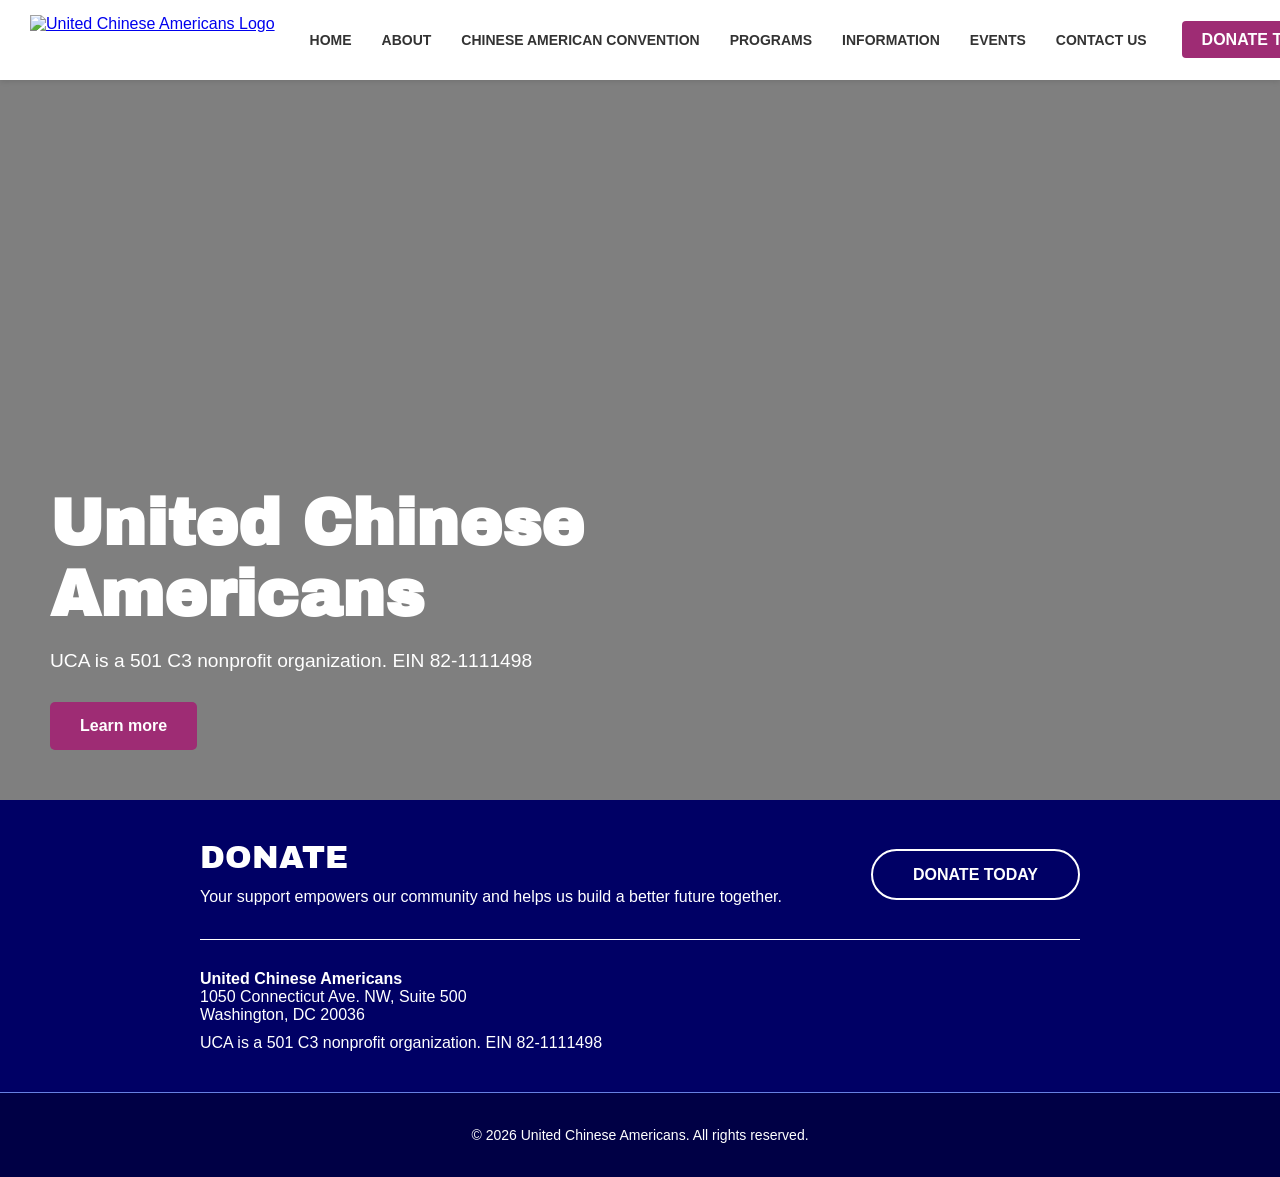
==== index.html @ 25ea4ac3 "finised header and footer" ====
<!DOCTYPE html>
<html lang="en">

<head>
    <meta charset="UTF-8">
    <meta name="viewport" content="width=device-width, initial-scale=1.0">
    <title>United Chinese Americans</title>
    <link rel="stylesheet" href="styles/shared.css">
    <link rel="stylesheet" href="styles/index.css">
    <script defer src="scripts/shared.js"></script>
    <script defer src="scripts/index.js"></script>
    <!-- Google Fonts -->
    <link rel="preconnect" href="https://fonts.googleapis.com">
    <link rel="preconnect" href="https://fonts.gstatic.com" crossorigin>
    <link href="https://fonts.googleapis.com/css2?family=Archivo+Black&family=Great+Vibes&display=swap"
        rel="stylesheet">
</head>

<body>

    <!-- Header will be loaded here -->
    <div id="header-placeholder"></div>

    <main>
        <section class="hero-section">
            <div class="hero-overlay"></div>
            <div class="hero-content">
                <h1>United Chinese Americans</h1>
                <p>UCA is a 501 C3 nonprofit organization. EIN 82-1111498</p>
                <a href="about.html" class="hero-btn">Learn more</a>
            </div>
        </section>
    </main>

    <!-- Footer will be loaded here -->
    <div id="footer-placeholder"></div>

</body>

</html>
---- styles/shared.css ----
/* General Reset */
body {
    margin: 0;
    font-family: 'Segoe UI', Tahoma, Geneva, Verdana, sans-serif;
}

/* Header Layout */
.site-header {
    display: flex;
    justify-content: space-between;
    align-items: center;
    padding: 15px 30px;
    background-color: #ffffff;
    box-shadow: 0 2px 5px rgba(0,0,0,0.1);
    white-space: nowrap;
    position: relative;
    z-index: 1000;
}

/* Left: Logo */
.header-left {
    flex: 0 0 auto;
}

.logo-img {
    height: 50px; /* Adjust based on actual logo aspect ratio */
    width: auto;
    display: block;
}

/* Center: Navigation */
.header-center {
    flex: 1 1 auto;
    display: flex;
    justify-content: center;
    padding: 0 20px;
    align-items: center;
}

.main-nav {
    display: flex;
    align-items: center;
}

/* Top-level Navigation Links */
.main-nav > a,
.dropdown > a {
    text-decoration: none;
    color: #333;
    font-weight: 600;
    font-size: 14px;
    margin: 0 15px;
    transition: color 0.3s ease;
    display: inline-block;
}

.main-nav > a:hover,
.dropdown > a:hover {
    color: #0056b3;
}

/* Dropdown Menu Styles */
.dropdown {
    position: relative;
    display: flex;
    align-items: center;
    height: 100%;
}

.dropdown-content {
    display: none;
    position: absolute;
    background-color: #ffffff;
    min-width: 220px;
    box-shadow: 0px 8px 16px 0px rgba(0,0,0,0.2);
    z-index: 1001;
    top: 100%;
    left: 0;
    border-top: 3px solid #9e2c74;
    text-align: left;
}

.dropdown:hover .dropdown-content {
    display: block;
}

.dropdown-content a {
    color: #333;
    padding: 12px 16px;
    text-decoration: none;
    display: block;
    margin: 0;
    font-weight: normal;
    font-size: 14px;
    border-bottom: 1px solid #f1f1f1;
}

.dropdown-content a:hover {
    background-color: #f9f9f9;
    color: #9e2c74;
}

/* Ensure the parent link in dropdown maintains hover state if needed */
.dropdown:hover > a {
    color: #0056b3;
}

/* Dropdown Toggle Arrow (Hidden on Desktop) */
.dropdown-toggle {
    display: none;
}

/* Right: Donate Button */
.header-right {
    flex: 0 0 auto;
}

.donate-btn {
    background-color: #9e2c74;
    color: white;
    padding: 10px 20px;
    text-decoration: none;
    border-radius: 4px;
    font-weight: bold;
    transition: background-color 0.3s ease;
}

.donate-btn:hover {
    background-color: 9e2c74;
}

/* Footer Styles */
.site-footer {
    width: 100%;
    color: #ffffff;
}

/* Part 1: Donate Section */
.footer-top {
    background-color: #000065; /* Theme Dark Blue */
    padding: 40px 200px;
    display: block;
}

.footer-cta {
    display: flex;
    justify-content: space-between;
    align-items: center;
}

.footer-content-left h3 {
    margin-top: 0;
    font-size: 32px;
    text-transform: uppercase;
    margin-bottom: 10px;
    font-family: "Archivo Black", sans-serif;
    font-weight: 400;
}

.footer-content-left p {
    margin: 0;
    font-size: 16px;
    max-width: 600px;
    line-height: 1.5;
}

.footer-donate-btn {
    background-color: transparent;
    border: 2px solid #ffffff;
    color: #ffffff;
    padding: 15px 40px;
    text-decoration: none;
    font-weight: bold;
    border-radius: 40px;
    transition: all 0.3s ease;
}

.footer-donate-btn:hover {
    background-color: #9e2c74;
    border-color: #9e2c74;
}

/* Part 2: Bottom Section */
.footer-bottom {
    background-color: #000045; /* Slightly darker shade for contrast */
    padding: 20px;
    text-align: center;
    font-size: 14px;
    border-top: 1px solid #6780e1; /* Theme Light Blue border */
}

/* Hamburger Menu Icon */
.hamburger {
    display: none;
    cursor: pointer;
    flex-direction: column;
    justify-content: space-between;
    width: 30px;
    height: 21px;
    z-index: 2000;
    margin-left: 15px;
}

.hamburger .bar {
    height: 3px;
    width: 100%;
    background-color: #333;
    border-radius: 3px;
    transition: all 0.3s ease;
}

/* Mobile Responsive Styles */
@media (max-width: 992px) {
    .hamburger {
        display: flex;
    }

    .header-center {
        position: fixed;
        top: 0;
        right: -100%; /* Hidden by default */
        width: 70%;
        height: 100vh;
        background-color: rgba(255, 255, 255, 0.85); /* Half-transparent */
        backdrop-filter: blur(10px); /* Blur effect */
        -webkit-backdrop-filter: blur(10px);
        flex-direction: column;
        justify-content: flex-start;
        padding-top: 80px;
        transition: right 0.3s ease-in-out;
        box-shadow: -2px 0 10px rgba(0,0,0,0.1);
        z-index: 1500;
        overflow-y: auto;
    }

    .header-center.active {
        right: 0; /* Slide in */
    }

    .main-nav {
        flex-direction: column;
        align-items: flex-start;
        width: 100%;
    }

    .main-nav > a, 
    .dropdown {
        width: 100%;
        margin: 0;
        padding: 15px 20px;
        border-bottom: 1px solid #eee;
        box-sizing: border-box;
    }

    .dropdown {
        flex-direction: column;
        align-items: flex-start;
        height: auto;
    }

    .dropdown-content {
        position: relative;
        box-shadow: none;
        border-top: none;
        background-color: transparent;
        padding-left: 20px;
        width: 100%;
        margin-top: 0;
        top: 0;
        left: 0;
    }

    /* Hamburger Animation */
    .hamburger.active .bar:nth-child(1) { transform: translateY(9px) rotate(45deg); }
    .hamburger.active .bar:nth-child(2) { opacity: 0; }
    .hamburger.active .bar:nth-child(3) { transform: translateY(-9px) rotate(-45deg); }

    /* Mobile Dropdown Toggles */
    .dropdown-toggle {
        display: block;
        position: absolute;
        right: 20px;
        top: 15px;
        cursor: pointer;
        font-size: 14px;
        color: #333;
        transition: transform 0.3s ease;
        line-height: 1;
    }

    .dropdown.active .dropdown-toggle {
        transform: rotate(90deg);
    }

    /* Override hover behavior on mobile */
    .dropdown:hover .dropdown-content {
        display: none;
    }

    .dropdown.active .dropdown-content {
        display: block;
    }

    /* Mobile Footer */
    .footer-top {
        padding: 40px 20px;
    }

    .footer-cta {
        flex-direction: column;
        text-align: center;
        gap: 20px;
    }
}
---- styles/index.css ----
/* Hero Section */
.hero-section {
    position: relative;
    width: 100%;
    height: 80vh;
    min-height: 500px;
    background-image: url('https://storage.googleapis.com/objects.ucausa.org/index/covor1.png');
    background-size: cover;
    background-position: center;
    display: flex;
    align-items: flex-end;
    justify-content: flex-start;
    color: #ffffff;
}

.hero-overlay {
    position: absolute;
    top: 0;
    left: 0;
    width: 100%;
    height: 100%;
    background-color: rgba(0, 0, 0, 0.5);
    z-index: 1;
}

.hero-content {
    position: relative;
    z-index: 2;
    padding: 50px;
    max-width: 800px;
}

.hero-content h1 {
    font-family: "Archivo Black", sans-serif;
    font-size: 4rem;
    margin: 0 0 20px 0;
    line-height: 1.1;
}

.hero-content p {
    font-size: 1.2rem;
    margin-bottom: 30px;
}

.hero-btn {
    display: inline-block;
    background-color: #9e2c74;
    color: #ffffff;
    padding: 15px 30px;
    text-decoration: none;
    font-weight: bold;
    border-radius: 5px;
    transition: background-color 0.3s ease;
}

.hero-btn:hover {
    background-color: #7a225a;
}

/* Mobile Responsive Hero */
@media (max-width: 768px) {
    .hero-section {
        height: 60vh;
        min-height: 400px;
    }

    .hero-content h1 {
        font-size: 2.5rem;
    }
}
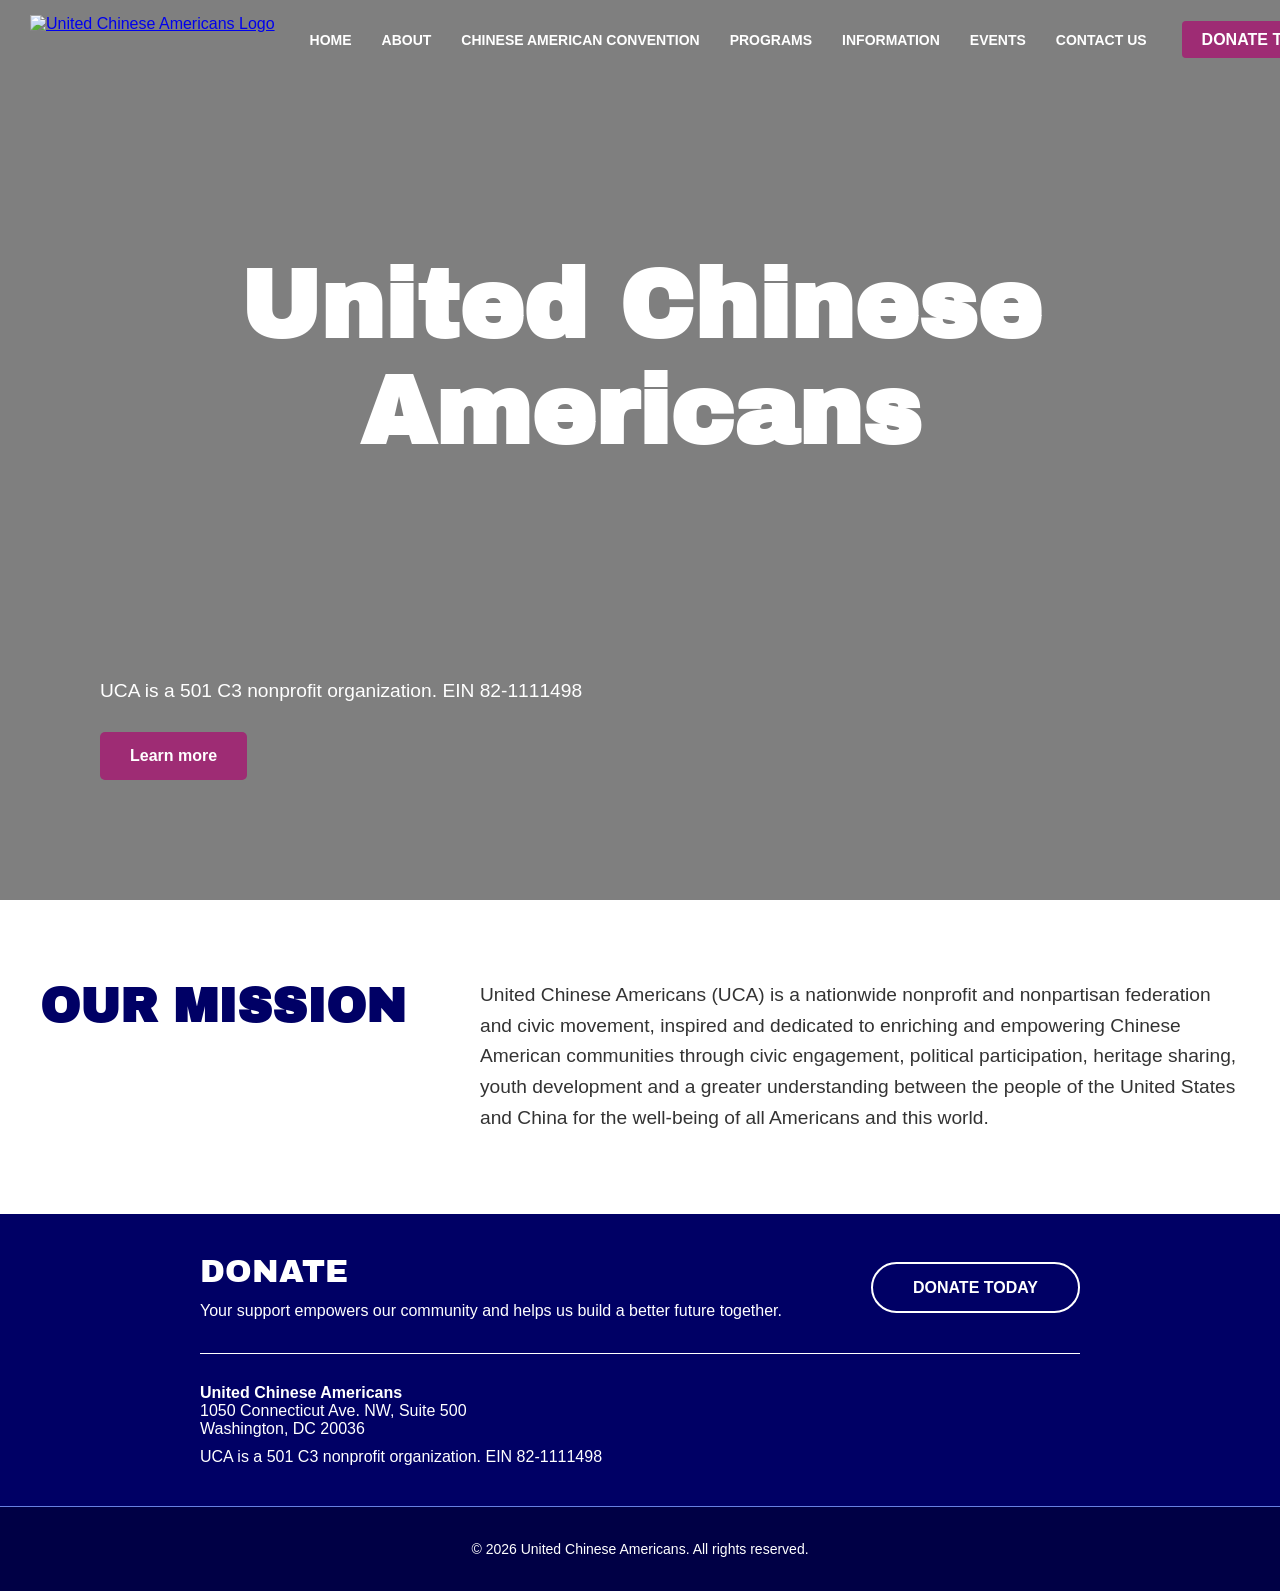
==== commit e37f6ade: "convention2026" ====
--- a/index.html
+++ b/index.html
@@ -5,6 +5,7 @@
     <meta charset="UTF-8">
     <meta name="viewport" content="width=device-width, initial-scale=1.0">
     <title>United Chinese Americans</title>
+    <link rel="icon" href="https://storage.googleapis.com/objects.ucausa.org/logo/logo.png" type="image/png">
     <link rel="stylesheet" href="styles/shared.css">
     <link rel="stylesheet" href="styles/index.css">
     <script defer src="scripts/shared.js"></script>
@@ -24,10 +25,27 @@
     <main>
         <section class="hero-section">
             <div class="hero-overlay"></div>
-            <div class="hero-content">
+            <div class="hero-center-title">
                 <h1>United Chinese Americans</h1>
+            </div>
+            <div class="hero-bottom-content">
                 <p>UCA is a 501 C3 nonprofit organization. EIN 82-1111498</p>
                 <a href="about.html" class="hero-btn">Learn more</a>
+            </div>
+        </section>
+
+        <section class="mission-section">
+            <div class="mission-container">
+                <div class="mission-left">
+                    <h2>Our Mission</h2>
+                </div>
+                <div class="mission-right">
+                    <p>United Chinese Americans (UCA) is a nationwide nonprofit and nonpartisan federation and civic
+                        movement, inspired and dedicated to enriching and empowering Chinese American communities
+                        through civic engagement, political participation, heritage sharing, youth development and a
+                        greater understanding between the people of the United States and China for the well-being of
+                        all Americans and this world.</p>
+                </div>
             </div>
         </section>
     </main>
--- a/styles/shared.css
+++ b/styles/shared.css
@@ -10,11 +10,22 @@
     justify-content: space-between;
     align-items: center;
     padding: 15px 30px;
+    background-color: transparent;
+    white-space: nowrap;
+    position: fixed;
+    top: 0;
+    left: 0;
+    width: 100%;
+    box-sizing: border-box;
+    transition: background-color 0.3s ease, box-shadow 0.3s ease;
+    z-index: 1000;
+}
+
+/* Header Scrolled/Hover State */
+.site-header.scrolled,
+.site-header:hover {
     background-color: #ffffff;
     box-shadow: 0 2px 5px rgba(0,0,0,0.1);
-    white-space: nowrap;
-    position: relative;
-    z-index: 1000;
 }
 
 /* Left: Logo */
@@ -46,12 +57,19 @@
 .main-nav > a,
 .dropdown > a {
     text-decoration: none;
-    color: #333;
+    color: #ffffff;
     font-weight: 600;
     font-size: 14px;
     margin: 0 15px;
     transition: color 0.3s ease;
     display: inline-block;
+}
+
+.site-header.scrolled .main-nav > a,
+.site-header.scrolled .dropdown > a,
+.site-header:hover .main-nav > a,
+.site-header:hover .dropdown > a {
+    color: #333;
 }
 
 .main-nav > a:hover,
@@ -204,9 +222,14 @@
 .hamburger .bar {
     height: 3px;
     width: 100%;
-    background-color: #333;
+    background-color: #ffffff;
     border-radius: 3px;
     transition: all 0.3s ease;
+}
+
+.site-header.scrolled .hamburger .bar,
+.site-header:hover .hamburger .bar {
+    background-color: #333;
 }
 
 /* Mobile Responsive Styles */
@@ -252,6 +275,11 @@
         box-sizing: border-box;
     }
 
+    .main-nav > a,
+    .dropdown > a {
+        color: #333;
+    }
+
     .dropdown {
         flex-direction: column;
         align-items: flex-start;
--- a/styles/index.css
+++ b/styles/index.css
@@ -2,14 +2,11 @@
 .hero-section {
     position: relative;
     width: 100%;
-    height: 80vh;
+    height: 100vh;
     min-height: 500px;
     background-image: url('https://storage.googleapis.com/objects.ucausa.org/index/covor1.png');
     background-size: cover;
     background-position: center;
-    display: flex;
-    align-items: flex-end;
-    justify-content: flex-start;
     color: #ffffff;
 }
 
@@ -23,21 +20,35 @@
     z-index: 1;
 }
 
-.hero-content {
-    position: relative;
+.hero-center-title {
+    position: absolute;
+    top: 40%;
+    left: 50%;
+    transform: translate(-50%, -50%);
     z-index: 2;
-    padding: 50px;
-    max-width: 800px;
+    text-align: center;
+    width: 100%;
+    padding: 0 20px;
+    box-sizing: border-box;
 }
 
-.hero-content h1 {
+.hero-center-title h1 {
     font-family: "Archivo Black", sans-serif;
-    font-size: 4rem;
-    margin: 0 0 20px 0;
+    font-size: 6rem;
+    margin: 0;
     line-height: 1.1;
 }
 
-.hero-content p {
+.hero-bottom-content {
+    position: absolute;
+    bottom: 120px;
+    left: 100px;
+    z-index: 2;
+    text-align: left;
+    max-width: 600px;
+}
+
+.hero-bottom-content p {
     font-size: 1.2rem;
     margin-bottom: 30px;
 }
@@ -64,7 +75,59 @@
         min-height: 400px;
     }
 
-    .hero-content h1 {
+    .hero-center-title h1 {
         font-size: 2.5rem;
     }
+
+    .hero-bottom-content {
+        bottom: 30px;
+        left: 20px;
+        right: 20px;
+    }
+}
+
+/* Mission Section */
+.mission-section {
+    padding: 80px 20px;
+    background-color: #ffffff;
+}
+
+.mission-container {
+    max-width: 1200px;
+    margin: 0 auto;
+    display: flex;
+    justify-content: space-between;
+    align-items: flex-start;
+    gap: 60px;
+}
+
+.mission-left {
+    flex: 1;
+}
+
+.mission-left h2 {
+    font-family: "Archivo Black", sans-serif;
+    font-size: 3rem;
+    color: #000065;
+    margin: 0;
+    line-height: 1.1;
+    text-transform: uppercase;
+}
+
+.mission-right {
+    flex: 2;
+}
+
+.mission-right p {
+    font-size: 1.2rem;
+    line-height: 1.6;
+    color: #333;
+    margin: 0;
+}
+
+@media (max-width: 768px) {
+    .mission-container {
+        flex-direction: column;
+        gap: 30px;
+    }
 }
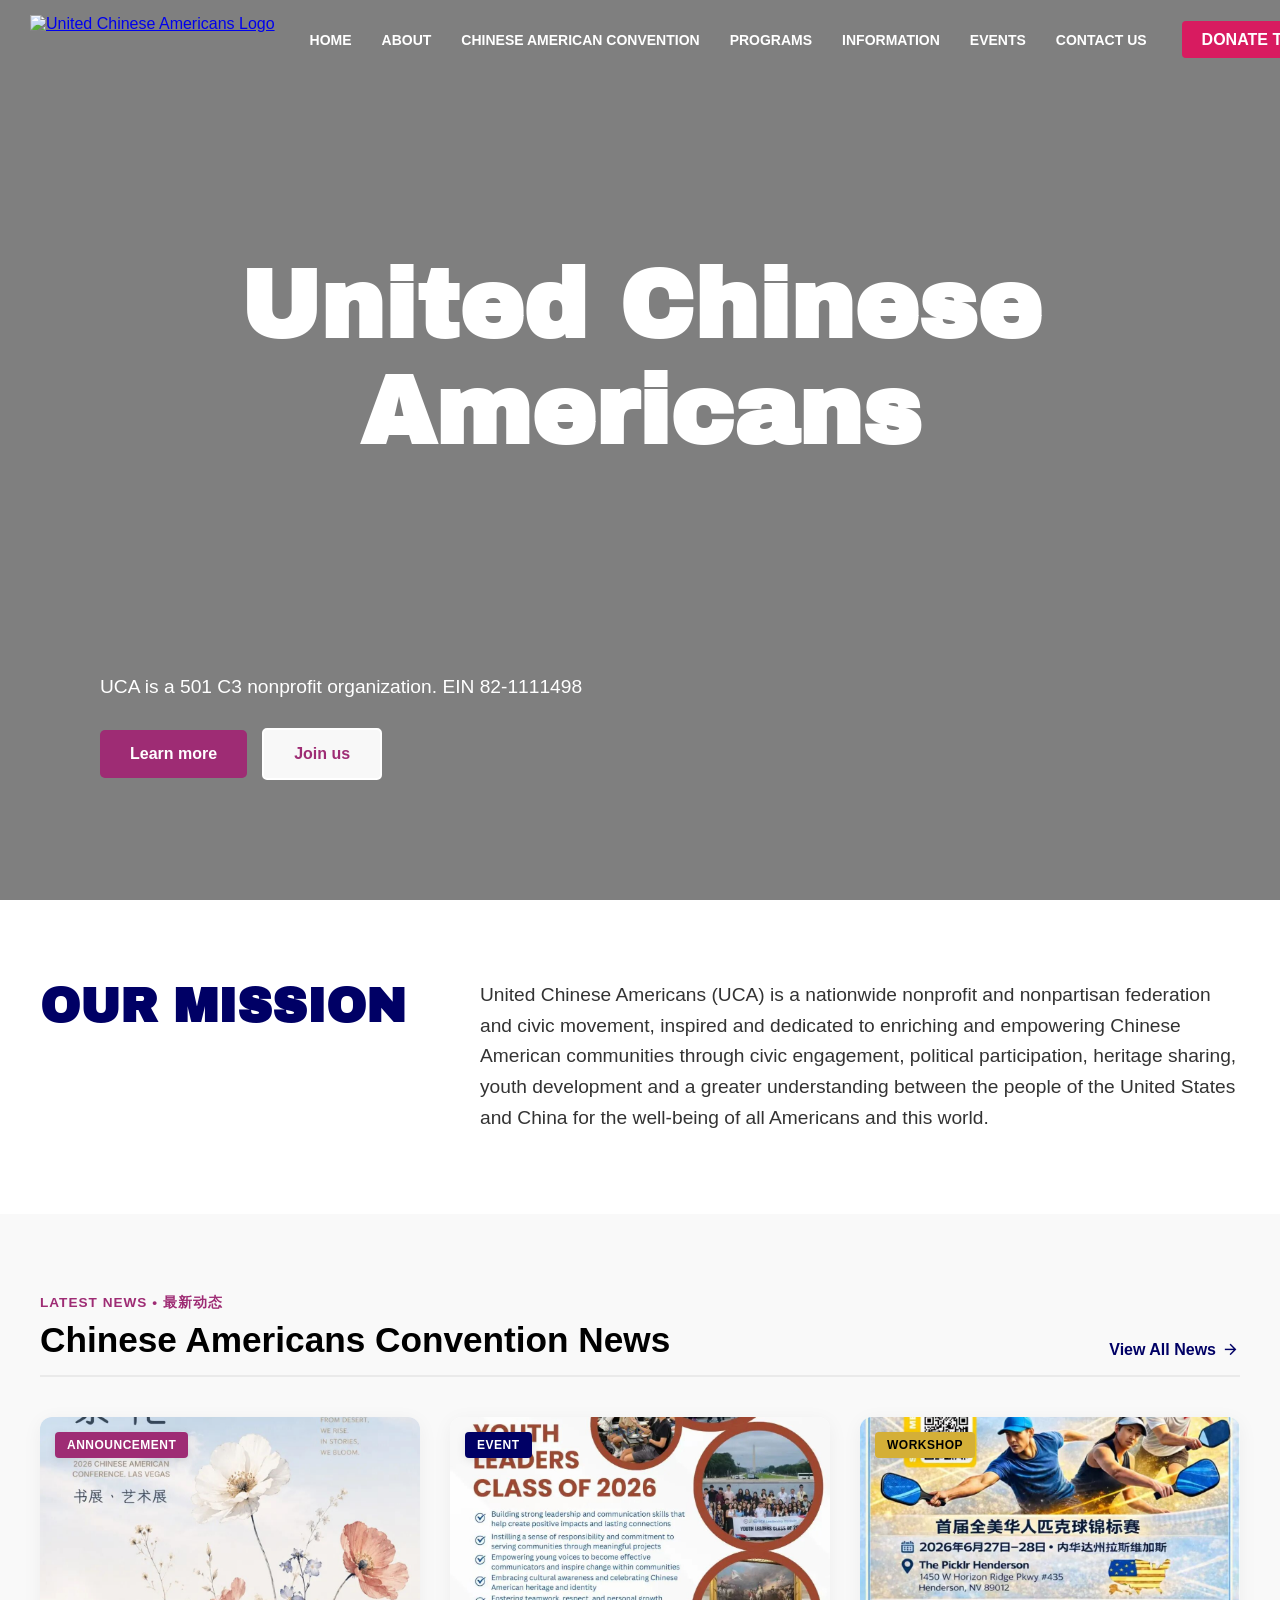
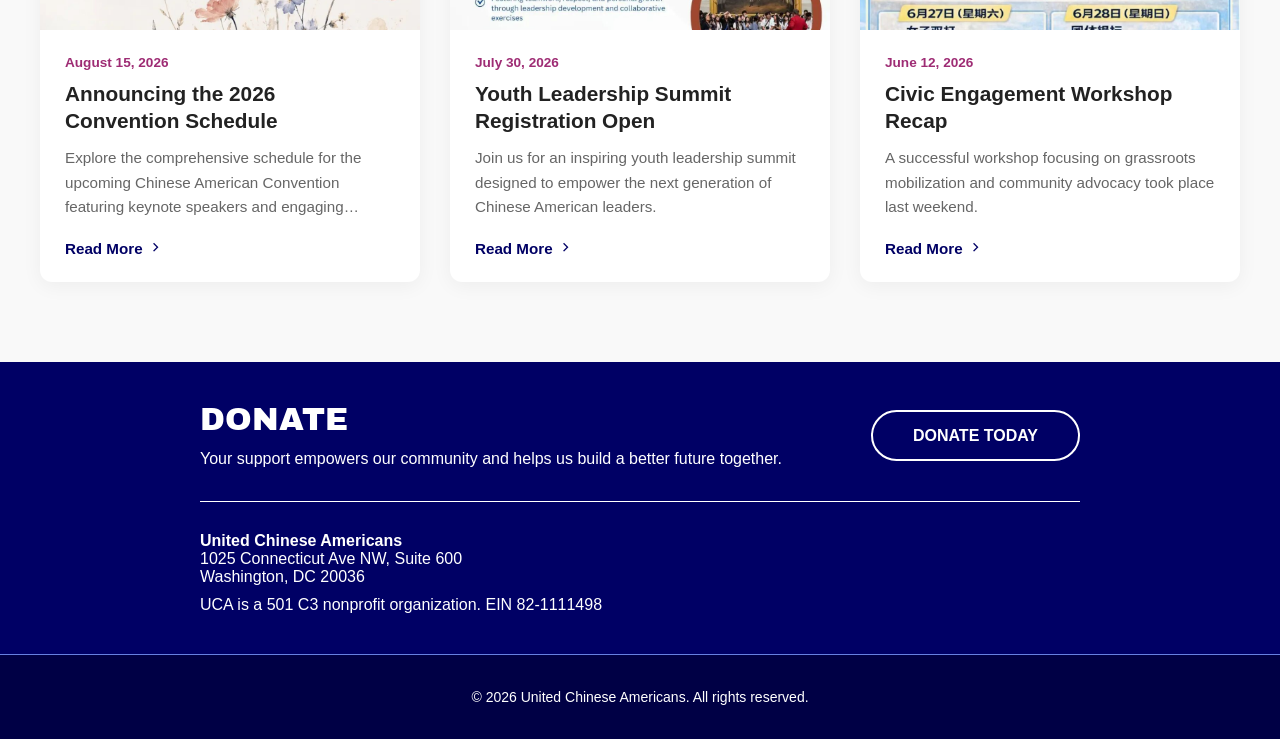
==== commit 0968675e: "team switch" ====
--- a/index.html
+++ b/index.html
@@ -1,58 +1,83 @@
-<!DOCTYPE html>
-<html lang="en">
-
-<head>
-    <meta charset="UTF-8">
-    <meta name="viewport" content="width=device-width, initial-scale=1.0">
-    <title>United Chinese Americans</title>
-    <link rel="icon" href="https://storage.googleapis.com/objects.ucausa.org/logo/logo.png" type="image/png">
-    <link rel="stylesheet" href="styles/shared.css">
-    <link rel="stylesheet" href="styles/index.css">
-    <script defer src="scripts/shared.js"></script>
-    <script defer src="scripts/index.js"></script>
-    <!-- Google Fonts -->
-    <link rel="preconnect" href="https://fonts.googleapis.com">
-    <link rel="preconnect" href="https://fonts.gstatic.com" crossorigin>
-    <link href="https://fonts.googleapis.com/css2?family=Archivo+Black&family=Great+Vibes&display=swap"
-        rel="stylesheet">
-</head>
-
-<body>
-
-    <!-- Header will be loaded here -->
-    <div id="header-placeholder"></div>
-
-    <main>
-        <section class="hero-section">
-            <div class="hero-overlay"></div>
-            <div class="hero-center-title">
-                <h1>United Chinese Americans</h1>
-            </div>
-            <div class="hero-bottom-content">
-                <p>UCA is a 501 C3 nonprofit organization. EIN 82-1111498</p>
-                <a href="about.html" class="hero-btn">Learn more</a>
-            </div>
-        </section>
-
-        <section class="mission-section">
-            <div class="mission-container">
-                <div class="mission-left">
-                    <h2>Our Mission</h2>
-                </div>
-                <div class="mission-right">
-                    <p>United Chinese Americans (UCA) is a nationwide nonprofit and nonpartisan federation and civic
-                        movement, inspired and dedicated to enriching and empowering Chinese American communities
-                        through civic engagement, political participation, heritage sharing, youth development and a
-                        greater understanding between the people of the United States and China for the well-being of
-                        all Americans and this world.</p>
-                </div>
-            </div>
-        </section>
-    </main>
-
-    <!-- Footer will be loaded here -->
-    <div id="footer-placeholder"></div>
-
-</body>
-
+<!DOCTYPE html>
+<html lang="en">
+
+<head>
+    <meta charset="UTF-8">
+    <meta name="viewport" content="width=device-width, initial-scale=1.0">
+    <title>United Chinese Americans</title>
+    <link rel="icon" href="https://storage.googleapis.com/objects.ucausa.org/logo/logo.png" type="image/png">
+    <link rel="stylesheet" href="styles/shared.css">
+    <link rel="stylesheet" href="styles/index.css">
+    <link rel="stylesheet" href="styles/convention_news.css">
+    <script defer src="scripts/shared.js"></script>
+    <script defer src="scripts/index.js"></script>
+    <script defer src="scripts/convention_news.js"></script>
+    <!-- Google Fonts -->
+    <link rel="preconnect" href="https://fonts.googleapis.com">
+    <link rel="preconnect" href="https://fonts.gstatic.com" crossorigin>
+    <link href="https://fonts.googleapis.com/css2?family=Archivo+Black&family=Great+Vibes&display=swap"
+        rel="stylesheet">
+    <link href="https://fonts.googleapis.com/css2?family=Material+Symbols+Outlined:wght,FILL@100..700,0..1&display=swap"
+        rel="stylesheet" />
+</head>
+
+<body>
+
+    <!-- Header will be loaded here -->
+    <div id="header-placeholder"></div>
+
+    <main>
+        <section class="hero-section">
+            <div class="hero-overlay"></div>
+            <div class="hero-center-title">
+                <h1>United Chinese Americans</h1>
+            </div>
+            <div class="hero-bottom-content">
+                <p>UCA is a 501 C3 nonprofit organization. EIN 82-1111498</p>
+                <div class="hero-btn-group">
+                    <a href="about.html" class="hero-btn">Learn more</a>
+                    <a href="join.html" class="hero-btn hero-btn-secondary">Join us</a>
+                </div>
+            </div>
+        </section>
+
+        <section class="mission-section">
+            <div class="mission-container">
+                <div class="mission-left">
+                    <h2>Our Mission</h2>
+                </div>
+                <div class="mission-right">
+                    <p>United Chinese Americans (UCA) is a nationwide nonprofit and nonpartisan federation and civic
+                        movement, inspired and dedicated to enriching and empowering Chinese American communities
+                        through civic engagement, political participation, heritage sharing, youth development and a
+                        greater understanding between the people of the United States and China for the well-being of
+                        all Americans and this world.</p>
+                </div>
+            </div>
+        </section>
+
+        <section class="news-section">
+            <div class="news-container">
+                <div class="news-header">
+                    <div class="header-left">
+                        <span class="eyebrow">LATEST NEWS • 最新动态</span>
+                        <h2>Chinese Americans Convention News</h2>
+                    </div>
+                    <div class="header-right">
+                        <a href="convention_news.html" class="view-all-link">View All News <span
+                                class="material-symbols-outlined">arrow_forward</span></a>
+                    </div>
+                </div>
+                <div class="news-grid" id="news-grid" data-limit="3">
+                    <!-- Cards will be populated dynamically -->
+                </div>
+            </div>
+        </section>
+    </main>
+
+    <!-- Footer will be loaded here -->
+    <div id="footer-placeholder"></div>
+
+</body>
+
 </html>
--- a/styles/shared.css
+++ b/styles/shared.css
@@ -1,342 +1,347 @@
-/* General Reset */
-body {
-    margin: 0;
-    font-family: 'Segoe UI', Tahoma, Geneva, Verdana, sans-serif;
-}
-
-/* Header Layout */
-.site-header {
-    display: flex;
-    justify-content: space-between;
-    align-items: center;
-    padding: 15px 30px;
-    background-color: transparent;
-    white-space: nowrap;
-    position: fixed;
-    top: 0;
-    left: 0;
-    width: 100%;
-    box-sizing: border-box;
-    transition: background-color 0.3s ease, box-shadow 0.3s ease;
-    z-index: 1000;
-}
-
-/* Header Scrolled/Hover State */
-.site-header.scrolled,
-.site-header:hover {
-    background-color: #ffffff;
-    box-shadow: 0 2px 5px rgba(0,0,0,0.1);
-}
-
-/* Left: Logo */
-.header-left {
-    flex: 0 0 auto;
-}
-
-.logo-img {
-    height: 50px; /* Adjust based on actual logo aspect ratio */
-    width: auto;
-    display: block;
-}
-
-/* Center: Navigation */
-.header-center {
-    flex: 1 1 auto;
-    display: flex;
-    justify-content: center;
-    padding: 0 20px;
-    align-items: center;
-}
-
-.main-nav {
-    display: flex;
-    align-items: center;
-}
-
-/* Top-level Navigation Links */
-.main-nav > a,
-.dropdown > a {
-    text-decoration: none;
-    color: #ffffff;
-    font-weight: 600;
-    font-size: 14px;
-    margin: 0 15px;
-    transition: color 0.3s ease;
-    display: inline-block;
-}
-
-.site-header.scrolled .main-nav > a,
-.site-header.scrolled .dropdown > a,
-.site-header:hover .main-nav > a,
-.site-header:hover .dropdown > a {
-    color: #333;
-}
-
-.main-nav > a:hover,
-.dropdown > a:hover {
-    color: #0056b3;
-}
-
-/* Dropdown Menu Styles */
-.dropdown {
-    position: relative;
-    display: flex;
-    align-items: center;
-    height: 100%;
-}
-
-.dropdown-content {
-    display: none;
-    position: absolute;
-    background-color: #ffffff;
-    min-width: 220px;
-    box-shadow: 0px 8px 16px 0px rgba(0,0,0,0.2);
-    z-index: 1001;
-    top: 100%;
-    left: 0;
-    border-top: 3px solid #9e2c74;
-    text-align: left;
-}
-
-.dropdown:hover .dropdown-content {
-    display: block;
-}
-
-.dropdown-content a {
-    color: #333;
-    padding: 12px 16px;
-    text-decoration: none;
-    display: block;
-    margin: 0;
-    font-weight: normal;
-    font-size: 14px;
-    border-bottom: 1px solid #f1f1f1;
-}
-
-.dropdown-content a:hover {
-    background-color: #f9f9f9;
-    color: #9e2c74;
-}
-
-/* Ensure the parent link in dropdown maintains hover state if needed */
-.dropdown:hover > a {
-    color: #0056b3;
-}
-
-/* Dropdown Toggle Arrow (Hidden on Desktop) */
-.dropdown-toggle {
-    display: none;
-}
-
-/* Right: Donate Button */
-.header-right {
-    flex: 0 0 auto;
-}
-
-.donate-btn {
-    background-color: #9e2c74;
-    color: white;
-    padding: 10px 20px;
-    text-decoration: none;
-    border-radius: 4px;
-    font-weight: bold;
-    transition: background-color 0.3s ease;
-}
-
-.donate-btn:hover {
-    background-color: 9e2c74;
-}
-
-/* Footer Styles */
-.site-footer {
-    width: 100%;
-    color: #ffffff;
-}
-
-/* Part 1: Donate Section */
-.footer-top {
-    background-color: #000065; /* Theme Dark Blue */
-    padding: 40px 200px;
-    display: block;
-}
-
-.footer-cta {
-    display: flex;
-    justify-content: space-between;
-    align-items: center;
-}
-
-.footer-content-left h3 {
-    margin-top: 0;
-    font-size: 32px;
-    text-transform: uppercase;
-    margin-bottom: 10px;
-    font-family: "Archivo Black", sans-serif;
-    font-weight: 400;
-}
-
-.footer-content-left p {
-    margin: 0;
-    font-size: 16px;
-    max-width: 600px;
-    line-height: 1.5;
-}
-
-.footer-donate-btn {
-    background-color: transparent;
-    border: 2px solid #ffffff;
-    color: #ffffff;
-    padding: 15px 40px;
-    text-decoration: none;
-    font-weight: bold;
-    border-radius: 40px;
-    transition: all 0.3s ease;
-}
-
-.footer-donate-btn:hover {
-    background-color: #9e2c74;
-    border-color: #9e2c74;
-}
-
-/* Part 2: Bottom Section */
-.footer-bottom {
-    background-color: #000045; /* Slightly darker shade for contrast */
-    padding: 20px;
-    text-align: center;
-    font-size: 14px;
-    border-top: 1px solid #6780e1; /* Theme Light Blue border */
-}
-
-/* Hamburger Menu Icon */
-.hamburger {
-    display: none;
-    cursor: pointer;
-    flex-direction: column;
-    justify-content: space-between;
-    width: 30px;
-    height: 21px;
-    z-index: 2000;
-    margin-left: 15px;
-}
-
-.hamburger .bar {
-    height: 3px;
-    width: 100%;
-    background-color: #ffffff;
-    border-radius: 3px;
-    transition: all 0.3s ease;
-}
-
-.site-header.scrolled .hamburger .bar,
-.site-header:hover .hamburger .bar {
-    background-color: #333;
-}
-
-/* Mobile Responsive Styles */
-@media (max-width: 992px) {
-    .hamburger {
-        display: flex;
-    }
-
-    .header-center {
-        position: fixed;
-        top: 0;
-        right: -100%; /* Hidden by default */
-        width: 70%;
-        height: 100vh;
-        background-color: rgba(255, 255, 255, 0.85); /* Half-transparent */
-        backdrop-filter: blur(10px); /* Blur effect */
-        -webkit-backdrop-filter: blur(10px);
-        flex-direction: column;
-        justify-content: flex-start;
-        padding-top: 80px;
-        transition: right 0.3s ease-in-out;
-        box-shadow: -2px 0 10px rgba(0,0,0,0.1);
-        z-index: 1500;
-        overflow-y: auto;
-    }
-
-    .header-center.active {
-        right: 0; /* Slide in */
-    }
-
-    .main-nav {
-        flex-direction: column;
-        align-items: flex-start;
-        width: 100%;
-    }
-
-    .main-nav > a, 
-    .dropdown {
-        width: 100%;
-        margin: 0;
-        padding: 15px 20px;
-        border-bottom: 1px solid #eee;
-        box-sizing: border-box;
-    }
-
-    .main-nav > a,
-    .dropdown > a {
-        color: #333;
-    }
-
-    .dropdown {
-        flex-direction: column;
-        align-items: flex-start;
-        height: auto;
-    }
-
-    .dropdown-content {
-        position: relative;
-        box-shadow: none;
-        border-top: none;
-        background-color: transparent;
-        padding-left: 20px;
-        width: 100%;
-        margin-top: 0;
-        top: 0;
-        left: 0;
-    }
-
-    /* Hamburger Animation */
-    .hamburger.active .bar:nth-child(1) { transform: translateY(9px) rotate(45deg); }
-    .hamburger.active .bar:nth-child(2) { opacity: 0; }
-    .hamburger.active .bar:nth-child(3) { transform: translateY(-9px) rotate(-45deg); }
-
-    /* Mobile Dropdown Toggles */
-    .dropdown-toggle {
-        display: block;
-        position: absolute;
-        right: 20px;
-        top: 15px;
-        cursor: pointer;
-        font-size: 14px;
-        color: #333;
-        transition: transform 0.3s ease;
-        line-height: 1;
-    }
-
-    .dropdown.active .dropdown-toggle {
-        transform: rotate(90deg);
-    }
-
-    /* Override hover behavior on mobile */
-    .dropdown:hover .dropdown-content {
-        display: none;
-    }
-
-    .dropdown.active .dropdown-content {
-        display: block;
-    }
-
-    /* Mobile Footer */
-    .footer-top {
-        padding: 40px 20px;
-    }
-
-    .footer-cta {
-        flex-direction: column;
-        text-align: center;
-        gap: 20px;
-    }
+/* General Reset */
+html {
+    scroll-behavior: smooth;
+    scroll-padding-top: 100px; /* Offsets the fixed header height so content isn't hidden */
+}
+
+body {
+    margin: 0;
+    font-family: 'Segoe UI', Tahoma, Geneva, Verdana, sans-serif;
+}
+
+/* Header Layout */
+.site-header {
+    display: flex;
+    justify-content: space-between;
+    align-items: center;
+    padding: 15px 30px;
+    background-color: transparent;
+    white-space: nowrap;
+    position: fixed;
+    top: 0;
+    left: 0;
+    width: 100%;
+    box-sizing: border-box;
+    transition: background-color 0.3s ease, box-shadow 0.3s ease;
+    z-index: 1000;
+}
+
+/* Header Scrolled/Hover State */
+.site-header.scrolled,
+.site-header:hover {
+    background-color: #ffffff;
+    box-shadow: 0 2px 5px rgba(0,0,0,0.1);
+}
+
+/* Left: Logo */
+.header-left {
+    flex: 0 0 auto;
+}
+
+.logo-img {
+    height: 50px; /* Adjust based on actual logo aspect ratio */
+    width: auto;
+    display: block;
+}
+
+/* Center: Navigation */
+.header-center {
+    flex: 1 1 auto;
+    display: flex;
+    justify-content: center;
+    padding: 0 20px;
+    align-items: center;
+}
+
+.main-nav {
+    display: flex;
+    align-items: center;
+}
+
+/* Top-level Navigation Links */
+.main-nav > a,
+.dropdown > a {
+    text-decoration: none;
+    color: #ffffff;
+    font-weight: 600;
+    font-size: 14px;
+    margin: 0 15px;
+    transition: color 0.3s ease;
+    display: inline-block;
+}
+
+.site-header.scrolled .main-nav > a,
+.site-header.scrolled .dropdown > a,
+.site-header:hover .main-nav > a,
+.site-header:hover .dropdown > a {
+    color: #333;
+}
+
+.main-nav > a:hover,
+.dropdown > a:hover {
+    color: #0056b3;
+}
+
+/* Dropdown Menu Styles */
+.dropdown {
+    position: relative;
+    display: flex;
+    align-items: center;
+    height: 100%;
+}
+
+.dropdown-content {
+    display: none;
+    position: absolute;
+    background-color: #ffffff;
+    min-width: 220px;
+    box-shadow: 0px 8px 16px 0px rgba(0,0,0,0.2);
+    z-index: 1001;
+    top: 100%;
+    left: 0;
+    border-top: 3px solid #D81B60;
+    text-align: left;
+}
+
+.dropdown:hover .dropdown-content {
+    display: block;
+}
+
+.dropdown-content a {
+    color: #333;
+    padding: 12px 16px;
+    text-decoration: none;
+    display: block;
+    margin: 0;
+    font-weight: normal;
+    font-size: 14px;
+    border-bottom: 1px solid #f1f1f1;
+}
+
+.dropdown-content a:hover {
+    background-color: #f9f9f9;
+    color: #D81B60;
+}
+
+/* Ensure the parent link in dropdown maintains hover state if needed */
+.dropdown:hover > a {
+    color: #0056b3;
+}
+
+/* Dropdown Toggle Arrow (Hidden on Desktop) */
+.dropdown-toggle {
+    display: none;
+}
+
+/* Right: Donate Button */
+.header-right {
+    flex: 0 0 auto;
+}
+
+.donate-btn {
+    background-color: #D81B60;
+    color: white;
+    padding: 10px 20px;
+    text-decoration: none;
+    border-radius: 4px;
+    font-weight: bold;
+    transition: background-color 0.3s ease;
+}
+
+.donate-btn:hover {
+    background-color: D81B60;
+}
+
+/* Footer Styles */
+.site-footer {
+    width: 100%;
+    color: #ffffff;
+}
+
+/* Part 1: Donate Section */
+.footer-top {
+    background-color: #000065; /* Theme Dark Blue */
+    padding: 40px 200px;
+    display: block;
+}
+
+.footer-cta {
+    display: flex;
+    justify-content: space-between;
+    align-items: center;
+}
+
+.footer-content-left h3 {
+    margin-top: 0;
+    font-size: 32px;
+    text-transform: uppercase;
+    margin-bottom: 10px;
+    font-family: "Archivo Black", sans-serif;
+    font-weight: 400;
+}
+
+.footer-content-left p {
+    margin: 0;
+    font-size: 16px;
+    max-width: 600px;
+    line-height: 1.5;
+}
+
+.footer-donate-btn {
+    background-color: transparent;
+    border: 2px solid #ffffff;
+    color: #ffffff;
+    padding: 15px 40px;
+    text-decoration: none;
+    font-weight: bold;
+    border-radius: 40px;
+    transition: all 0.3s ease;
+}
+
+.footer-donate-btn:hover {
+    background-color: #D81B60;
+    border-color: #D81B60;
+}
+
+/* Part 2: Bottom Section */
+.footer-bottom {
+    background-color: #000045; /* Slightly darker shade for contrast */
+    padding: 20px;
+    text-align: center;
+    font-size: 14px;
+    border-top: 1px solid #6780e1; /* Theme Light Blue border */
+}
+
+/* Hamburger Menu Icon */
+.hamburger {
+    display: none;
+    cursor: pointer;
+    flex-direction: column;
+    justify-content: space-between;
+    width: 30px;
+    height: 21px;
+    z-index: 2000;
+    margin-left: 15px;
+}
+
+.hamburger .bar {
+    height: 3px;
+    width: 100%;
+    background-color: #ffffff;
+    border-radius: 3px;
+    transition: all 0.3s ease;
+}
+
+.site-header.scrolled .hamburger .bar,
+.site-header:hover .hamburger .bar {
+    background-color: #333;
+}
+
+/* Mobile Responsive Styles */
+@media (max-width: 992px) {
+    .hamburger {
+        display: flex;
+    }
+
+    .header-center {
+        position: fixed;
+        top: 0;
+        right: -100%; /* Hidden by default */
+        width: 70%;
+        height: 100vh;
+        background-color: rgba(255, 255, 255, 0.85); /* Half-transparent */
+        backdrop-filter: blur(10px); /* Blur effect */
+        -webkit-backdrop-filter: blur(10px);
+        flex-direction: column;
+        justify-content: flex-start;
+        padding-top: 80px;
+        transition: right 0.3s ease-in-out;
+        box-shadow: -2px 0 10px rgba(0,0,0,0.1);
+        z-index: 1500;
+        overflow-y: auto;
+    }
+
+    .header-center.active {
+        right: 0; /* Slide in */
+    }
+
+    .main-nav {
+        flex-direction: column;
+        align-items: flex-start;
+        width: 100%;
+    }
+
+    .main-nav > a, 
+    .dropdown {
+        width: 100%;
+        margin: 0;
+        padding: 15px 20px;
+        border-bottom: 1px solid #eee;
+        box-sizing: border-box;
+    }
+
+    .main-nav > a,
+    .dropdown > a {
+        color: #333;
+    }
+
+    .dropdown {
+        flex-direction: column;
+        align-items: flex-start;
+        height: auto;
+    }
+
+    .dropdown-content {
+        position: relative;
+        box-shadow: none;
+        border-top: none;
+        background-color: transparent;
+        padding-left: 20px;
+        width: 100%;
+        margin-top: 0;
+        top: 0;
+        left: 0;
+    }
+
+    /* Hamburger Animation */
+    .hamburger.active .bar:nth-child(1) { transform: translateY(9px) rotate(45deg); }
+    .hamburger.active .bar:nth-child(2) { opacity: 0; }
+    .hamburger.active .bar:nth-child(3) { transform: translateY(-9px) rotate(-45deg); }
+
+    /* Mobile Dropdown Toggles */
+    .dropdown-toggle {
+        display: block;
+        position: absolute;
+        right: 20px;
+        top: 15px;
+        cursor: pointer;
+        font-size: 14px;
+        color: #333;
+        transition: transform 0.3s ease;
+        line-height: 1;
+    }
+
+    .dropdown.active .dropdown-toggle {
+        transform: rotate(90deg);
+    }
+
+    /* Override hover behavior on mobile */
+    .dropdown:hover .dropdown-content {
+        display: none;
+    }
+
+    .dropdown.active .dropdown-content {
+        display: block;
+    }
+
+    /* Mobile Footer */
+    .footer-top {
+        padding: 40px 20px;
+    }
+
+    .footer-cta {
+        flex-direction: column;
+        text-align: center;
+        gap: 20px;
+    }
 }
--- a/styles/index.css
+++ b/styles/index.css
@@ -1,133 +1,150 @@
-/* Hero Section */
-.hero-section {
-    position: relative;
-    width: 100%;
-    height: 100vh;
-    min-height: 500px;
-    background-image: url('https://storage.googleapis.com/objects.ucausa.org/index/covor1.png');
-    background-size: cover;
-    background-position: center;
-    color: #ffffff;
-}
-
-.hero-overlay {
-    position: absolute;
-    top: 0;
-    left: 0;
-    width: 100%;
-    height: 100%;
-    background-color: rgba(0, 0, 0, 0.5);
-    z-index: 1;
-}
-
-.hero-center-title {
-    position: absolute;
-    top: 40%;
-    left: 50%;
-    transform: translate(-50%, -50%);
-    z-index: 2;
-    text-align: center;
-    width: 100%;
-    padding: 0 20px;
-    box-sizing: border-box;
-}
-
-.hero-center-title h1 {
-    font-family: "Archivo Black", sans-serif;
-    font-size: 6rem;
-    margin: 0;
-    line-height: 1.1;
-}
-
-.hero-bottom-content {
-    position: absolute;
-    bottom: 120px;
-    left: 100px;
-    z-index: 2;
-    text-align: left;
-    max-width: 600px;
-}
-
-.hero-bottom-content p {
-    font-size: 1.2rem;
-    margin-bottom: 30px;
-}
-
-.hero-btn {
-    display: inline-block;
-    background-color: #9e2c74;
-    color: #ffffff;
-    padding: 15px 30px;
-    text-decoration: none;
-    font-weight: bold;
-    border-radius: 5px;
-    transition: background-color 0.3s ease;
-}
-
-.hero-btn:hover {
-    background-color: #7a225a;
-}
-
-/* Mobile Responsive Hero */
-@media (max-width: 768px) {
-    .hero-section {
-        height: 60vh;
-        min-height: 400px;
-    }
-
-    .hero-center-title h1 {
-        font-size: 2.5rem;
-    }
-
-    .hero-bottom-content {
-        bottom: 30px;
-        left: 20px;
-        right: 20px;
-    }
-}
-
-/* Mission Section */
-.mission-section {
-    padding: 80px 20px;
-    background-color: #ffffff;
-}
-
-.mission-container {
-    max-width: 1200px;
-    margin: 0 auto;
-    display: flex;
-    justify-content: space-between;
-    align-items: flex-start;
-    gap: 60px;
-}
-
-.mission-left {
-    flex: 1;
-}
-
-.mission-left h2 {
-    font-family: "Archivo Black", sans-serif;
-    font-size: 3rem;
-    color: #000065;
-    margin: 0;
-    line-height: 1.1;
-    text-transform: uppercase;
-}
-
-.mission-right {
-    flex: 2;
-}
-
-.mission-right p {
-    font-size: 1.2rem;
-    line-height: 1.6;
-    color: #333;
-    margin: 0;
-}
-
-@media (max-width: 768px) {
-    .mission-container {
-        flex-direction: column;
-        gap: 30px;
-    }
+/* Hero Section */
+.hero-section {
+    position: relative;
+    width: 100%;
+    height: 100vh;
+    min-height: 500px;
+    background-image: url('https://storage.googleapis.com/objects.ucausa.org/index/covor1.png');
+    background-size: cover;
+    background-position: center;
+    color: #ffffff;
+}
+
+.hero-overlay {
+    position: absolute;
+    top: 0;
+    left: 0;
+    width: 100%;
+    height: 100%;
+    background-color: rgba(0, 0, 0, 0.5);
+    z-index: 1;
+}
+
+.hero-center-title {
+    position: absolute;
+    top: 40%;
+    left: 50%;
+    transform: translate(-50%, -50%);
+    z-index: 2;
+    text-align: center;
+    width: 100%;
+    padding: 0 20px;
+    box-sizing: border-box;
+}
+
+.hero-center-title h1 {
+    font-family: "Archivo Black", sans-serif;
+    font-size: 6rem;
+    margin: 0;
+    line-height: 1.1;
+}
+
+.hero-bottom-content {
+    position: absolute;
+    bottom: 120px;
+    left: 100px;
+    z-index: 2;
+    text-align: left;
+    max-width: 600px;
+}
+
+.hero-bottom-content p {
+    font-size: 1.2rem;
+    margin-bottom: 30px;
+}
+
+.hero-btn {
+    display: inline-block;
+    background-color: #9e2c74;
+    color: #ffffff;
+    padding: 15px 30px;
+    text-decoration: none;
+    font-weight: bold;
+    border-radius: 5px;
+    transition: background-color 0.3s ease;
+}
+
+.hero-btn:hover {
+    background-color: #7a225a;
+}
+
+.hero-btn-group {
+    display: inline-flex;
+    gap: 15px;
+    flex-wrap: wrap;
+    align-items: center;
+}
+
+.hero-btn-secondary {
+    background-color: rgba(255, 255, 255, 0.95);
+    color: #9e2c74;
+    border: 2px solid #ffffff;
+}
+
+.hero-btn-secondary:hover {
+    background-color: #ffffff;
+}
+
+/* Mobile Responsive Hero */
+@media (max-width: 768px) {
+    .hero-section {
+        height: 60vh;
+        min-height: 400px;
+    }
+
+    .hero-center-title h1 {
+        font-size: 2.5rem;
+    }
+
+    .hero-bottom-content {
+        bottom: 30px;
+        left: 20px;
+        right: 20px;
+    }
+}
+
+/* Mission Section */
+.mission-section {
+    padding: 80px 20px;
+    background-color: #ffffff;
+}
+
+.mission-container {
+    max-width: 1200px;
+    margin: 0 auto;
+    display: flex;
+    justify-content: space-between;
+    align-items: flex-start;
+    gap: 60px;
+}
+
+.mission-left {
+    flex: 1;
+}
+
+.mission-left h2 {
+    font-family: "Archivo Black", sans-serif;
+    font-size: 3rem;
+    color: #000065;
+    margin: 0;
+    line-height: 1.1;
+    text-transform: uppercase;
+}
+
+.mission-right {
+    flex: 2;
+}
+
+.mission-right p {
+    font-size: 1.2rem;
+    line-height: 1.6;
+    color: #333;
+    margin: 0;
+}
+
+@media (max-width: 768px) {
+    .mission-container {
+        flex-direction: column;
+        gap: 30px;
+    }
 }
--- a/styles/convention_news.css
+++ b/styles/convention_news.css
@@ -0,0 +1,246 @@
+/* Convention News Hero Section */
+.news-hero {
+    position: relative;
+    min-height: 45vh;
+    background-color: #000065;
+    background-image: url('../images/convention_news_hero.jpg'); /* Expected path for your hero background */
+    background-size: cover;
+    background-position: center;
+    display: flex;
+    align-items: center;
+    justify-content: center;
+    text-align: center;
+    color: #ffffff;
+    padding: 120px 20px 60px; /* Accounts for fixed header */
+}
+
+.news-hero .hero-overlay {
+    position: absolute;
+    top: 0;
+    left: 0;
+    width: 100%;
+    height: 100%;
+    background: rgba(0, 0, 0, 0.65);
+    z-index: 1;
+}
+
+.news-hero .hero-content {
+    position: relative;
+    z-index: 2;
+    max-width: 900px;
+    margin: 0 auto;
+}
+
+.news-hero .hero-content h1 {
+    font-size: 2.5rem;
+    margin: 0;
+    font-family: "Archivo Black", sans-serif;
+    text-transform: uppercase;
+    letter-spacing: 1px;
+}
+
+/* News Section Layout */
+.news-section {
+    padding: 80px 20px;
+    background-color: #f9f9f9;
+}
+
+.news-container {
+    max-width: 1200px;
+    margin: 0 auto;
+}
+
+/* Section Header */
+.news-header {
+    display: flex;
+    justify-content: space-between;
+    align-items: flex-end;
+    margin-bottom: 40px;
+    border-bottom: 2px solid #eaeaea;
+    padding-bottom: 15px;
+}
+
+.header-left .eyebrow {
+    display: block;
+    color: #9e2c74; /* Maroon */
+    font-size: 0.85rem;
+    font-weight: 700;
+    letter-spacing: 1px;
+    text-transform: uppercase;
+    margin-bottom: 8px;
+}
+
+.header-left h2 {
+    margin: 0;
+    color: #000;
+    font-size: 2.2rem;
+    font-weight: bold;
+}
+
+.header-right .view-all-link {
+    display: flex;
+    align-items: center;
+    color: #000065; /* Navy */
+    text-decoration: none;
+    font-weight: 600;
+    font-size: 1rem;
+    transition: color 0.3s ease;
+}
+
+.header-right .view-all-link .material-symbols-outlined {
+    margin-left: 5px;
+    font-size: 1.2rem;
+    transition: transform 0.3s ease;
+}
+
+.header-right .view-all-link:hover {
+    color: #9e2c74;
+}
+
+.header-right .view-all-link:hover .material-symbols-outlined {
+    transform: translateX(4px);
+}
+
+/* Card Grid Architecture */
+.news-grid {
+    display: grid;
+    grid-template-columns: repeat(3, 1fr);
+    gap: 30px;
+}
+
+/* News Card */
+.news-card {
+    background-color: #ffffff;
+    border-radius: 12px;
+    overflow: hidden;
+    box-shadow: 0 4px 20px rgba(0, 0, 0, 0.05);
+    display: flex;
+    flex-direction: column;
+    transition: transform 0.3s ease, box-shadow 0.3s ease;
+}
+
+.news-card:hover {
+    transform: translateY(-5px);
+    box-shadow: 0 10px 30px rgba(0, 0, 0, 0.1);
+}
+
+/* Top Visual Container */
+.card-visual {
+    position: relative;
+    width: 100%;
+    aspect-ratio: 16 / 9;
+    background-color: #e0e0e0;
+    flex-shrink: 0;
+    overflow: hidden;
+}
+
+.card-visual img {
+    width: 100%;
+    height: 100%;
+    object-fit: cover;
+    object-position: center;
+    display: block;
+}
+
+.category-badge {
+    position: absolute;
+    top: 15px;
+    left: 15px;
+    padding: 6px 12px;
+    color: #fff;
+    font-size: 0.75rem;
+    font-weight: 700;
+    text-transform: uppercase;
+    border-radius: 4px;
+    letter-spacing: 0.5px;
+    box-shadow: 0 2px 10px rgba(0,0,0,0.1);
+}
+
+.cat-maroon { background-color: #9e2c74; }
+.cat-navy { background-color: #000065; }
+.cat-gold { background-color: #d4af37; color: #000; }
+
+/* Content Body */
+.card-body {
+    padding: 25px;
+    flex-grow: 1;
+    display: flex;
+    flex-direction: column;
+}
+
+.timestamp {
+    display: block;
+    color: #9e2c74;
+    font-size: 0.85rem;
+    font-weight: 600;
+    margin-bottom: 10px;
+}
+
+.card-title {
+    margin: 0 0 12px 0;
+    font-size: 1.3rem;
+    font-weight: bold;
+    color: #222;
+    line-height: 1.3;
+}
+
+.card-snippet {
+    color: #666;
+    font-size: 0.95rem;
+    line-height: 1.6;
+    margin: 0 0 20px 0;
+    flex-grow: 1;
+    display: -webkit-box;
+    -webkit-line-clamp: 3;
+    -webkit-box-orient: vertical;
+    overflow: hidden;
+}
+
+/* Footer Action */
+.read-more {
+    display: inline-flex;
+    align-items: center;
+    color: #000065;
+    font-weight: 700;
+    font-size: 0.95rem;
+    text-decoration: none;
+    transition: color 0.3s ease;
+    margin-top: auto;
+}
+
+.read-more .material-symbols-outlined {
+    font-size: 1.1rem;
+    margin-left: 4px;
+    transition: transform 0.3s ease;
+}
+
+.read-more:hover {
+    color: #9e2c74;
+}
+
+.read-more:hover .material-symbols-outlined {
+    transform: translateX(4px);
+}
+
+/* Mobile Responsive */
+@media (max-width: 992px) {
+    .news-grid {
+        grid-template-columns: repeat(2, 1fr);
+    }
+}
+
+@media (max-width: 768px) {
+    .news-grid {
+        grid-template-columns: 1fr;
+    }
+    
+    .news-header {
+        flex-direction: column;
+        align-items: flex-start;
+        gap: 15px;
+    }
+    
+    .news-hero {
+        min-height: 40vh;
+    }
+}
